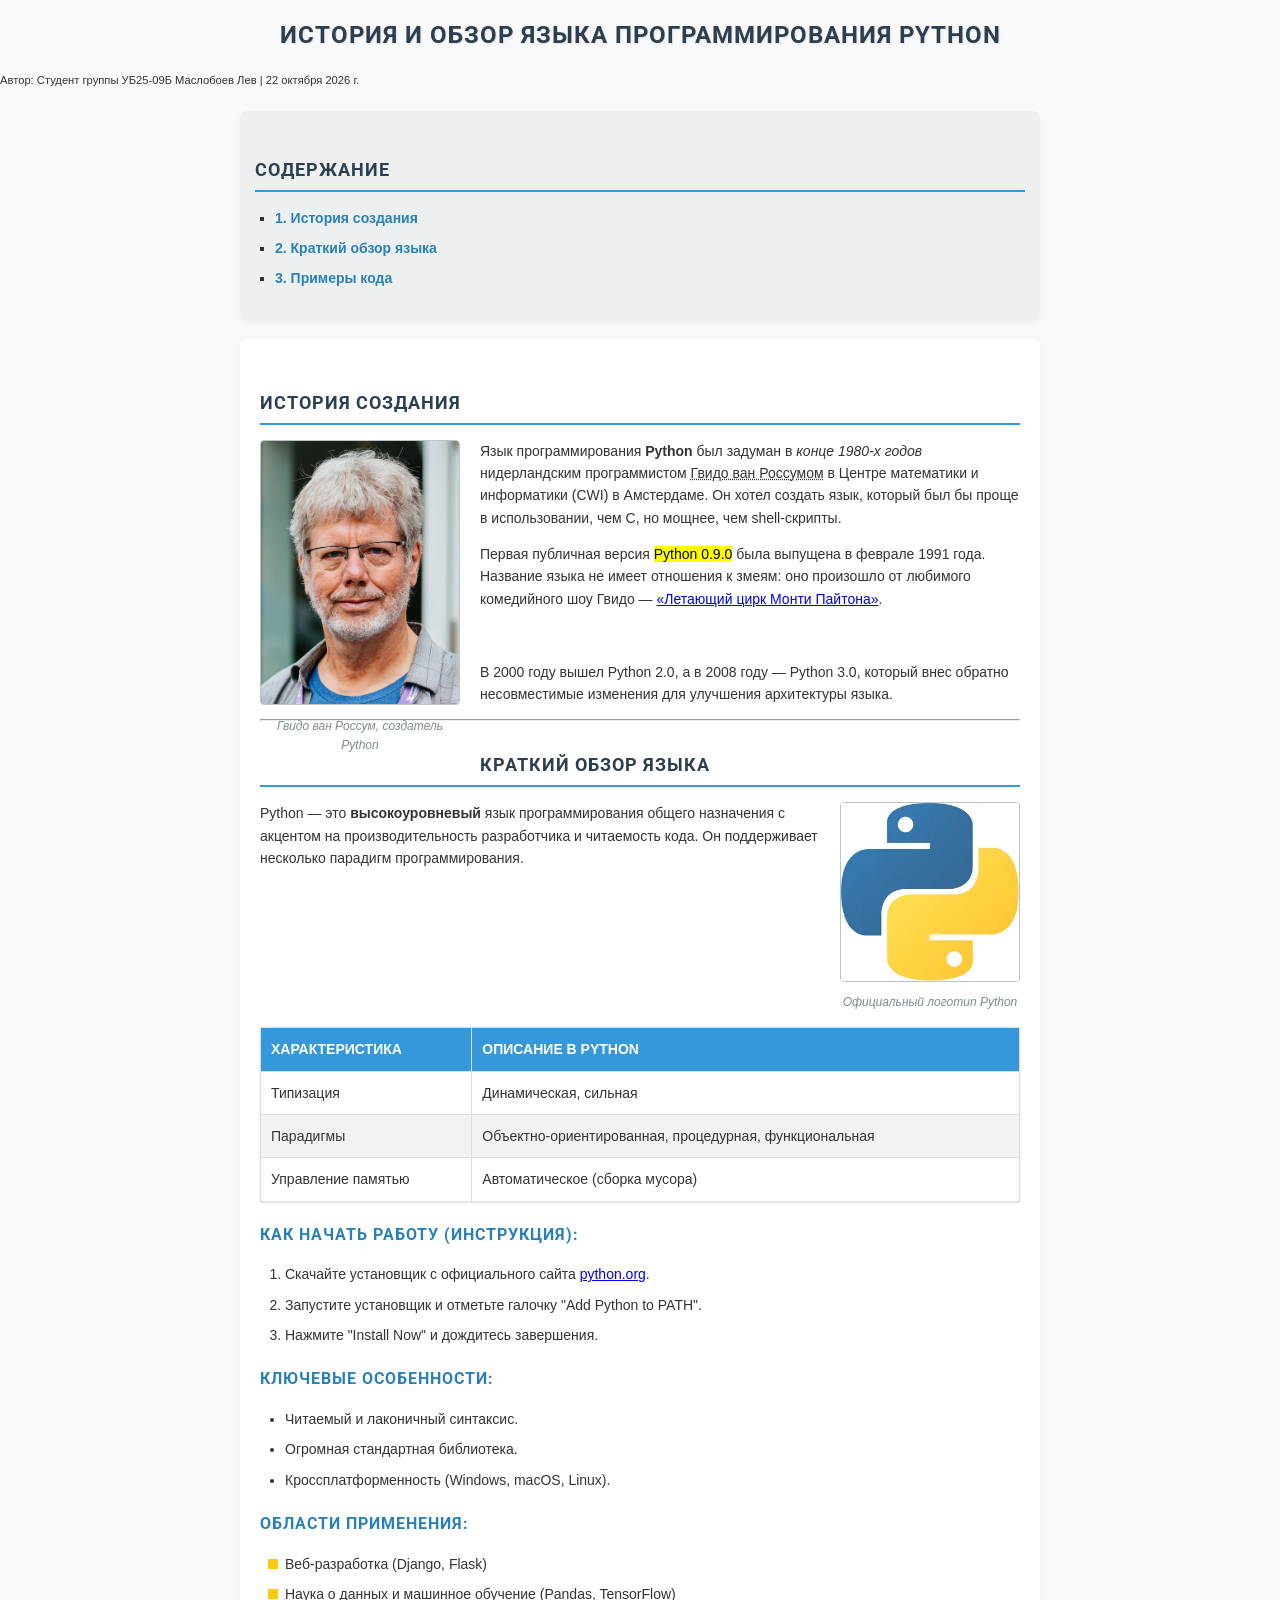
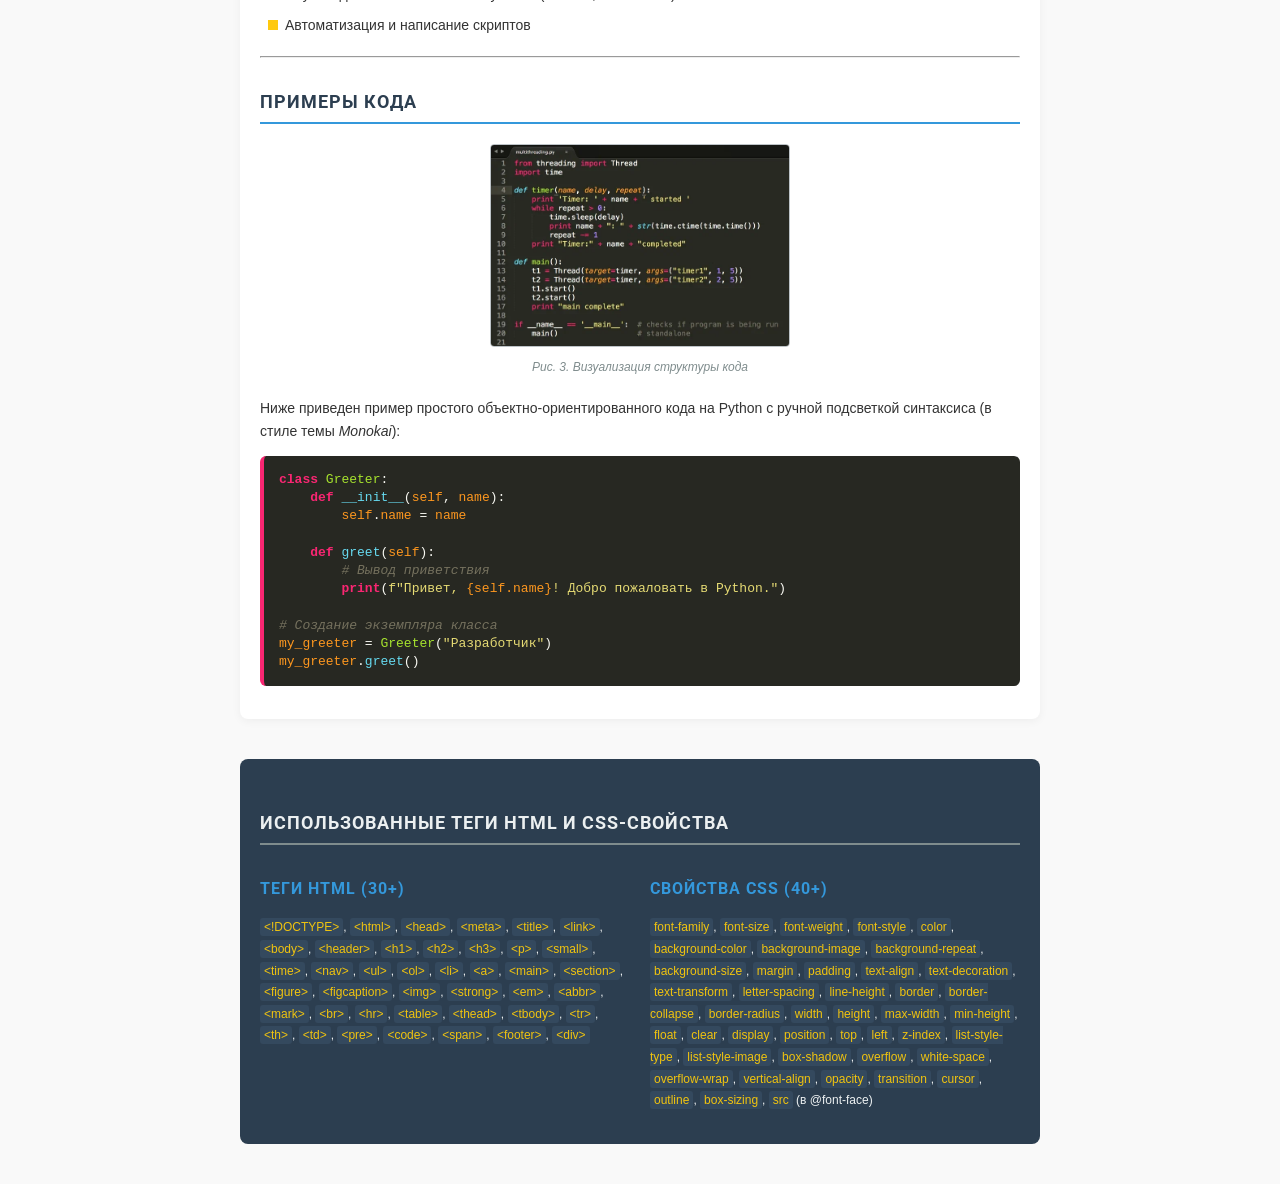
==== lab1/index.html @ 4e25ad97 "Переместил файлы в папку lab1" ====
<!DOCTYPE html>
<html lang="ru">
<head>
    <meta charset="UTF-8">
    <meta name="viewport" content="width=device-width, initial-scale=1.0">
    <meta name="description" content="История и обзор языка программирования Python">
    <title>История языка Python</title>
    <link rel="stylesheet" href="normalize.css">
    <link rel="stylesheet" href="style.css">
</head>
<body>

<header>
    <h1>История и обзор языка программирования Python</h1>
    <p><small>Автор: Студент группы УБ25-09Б Маслобоев Лев | <time datetime="2026-10-22">22 октября 2026 г.</time></small></p>
</header>

<nav>
    <h2>Содержание</h2>
    <ul>
        <li><a href="#history">1. История создания</a></li>
        <li><a href="#overview">2. Краткий обзор языка</a></li>
        <li><a href="#code-examples">3. Примеры кода</a></li>
    </ul>
</nav>

<main>
    <section id="history">
        <h2>История создания</h2>
        <figure class="float-left">
            <img src="images/guido.jpg" alt="Гвидо ван Россум" width="200">
            <figcaption>Гвидо ван Россум, создатель Python</figcaption>
        </figure>
        <p>Язык программирования <strong>Python</strong> был задуман в <em>конце 1980-х годов</em> нидерландским программистом <abbr title="Guido van Rossum">Гвидо ван Россумом</abbr> в Центре математики и информатики (CWI) в Амстердаме. Он хотел создать язык, который был бы проще в использовании, чем C, но мощнее, чем shell-скрипты.</p>
        <p>Первая публичная версия <mark>Python 0.9.0</mark> была выпущена в феврале <time>1991 года</time>. Название языка не имеет отношения к змеям: оно произошло от любимого комедийного шоу Гвидо — <a href="https://en.wikipedia.org/wiki/Monty_Python" target="_blank" rel="noopener">«Летающий цирк Монти Пайтона»</a>.</p>
        <br>
        <p>В 2000 году вышел Python 2.0, а в 2008 году — Python 3.0, который внес обратно несовместимые изменения для улучшения архитектуры языка.</p>
    </section>

    <hr>

    <section id="overview">
        <h2>Краткий обзор языка</h2>
        <figure class="float-right">
            <img src="images/python-logo.png" alt="Логотип Python" width="180">
            <figcaption>Официальный логотип Python</figcaption>
        </figure>
        <p>Python — это <strong>высокоуровневый</strong> язык программирования общего назначения с акцентом на производительность разработчика и читаемость кода. Он поддерживает несколько парадигм программирования.</p>
        
        <table>
            <thead>
                <tr>
                    <th>Характеристика</th>
                    <th>Описание в Python</th>
                </tr>
            </thead>
            <tbody>
                <tr>
                    <td>Типизация</td>
                    <td>Динамическая, сильная</td>
                </tr>
                <tr>
                    <td>Парадигмы</td>
                    <td>Объектно-ориентированная, процедурная, функциональная</td>
                </tr>
                <tr>
                    <td>Управление памятью</td>
                    <td>Автоматическое (сборка мусора)</td>
                </tr>
            </tbody>
        </table>

        <h3>Как начать работу (инструкция):</h3>
        <ol>
            <li>Скачайте установщик с официального сайта <a href="https://www.python.org/" target="_blank">python.org</a>.</li>
            <li>Запустите установщик и отметьте галочку "Add Python to PATH".</li>
            <li>Нажмите "Install Now" и дождитесь завершения.</li>
        </ol>

        <h3>Ключевые особенности:</h3>
        <ul class="standard-list">
            <li>Читаемый и лаконичный синтаксис.</li>
            <li>Огромная стандартная библиотека.</li>
            <li>Кроссплатформенность (Windows, macOS, Linux).</li>
        </ul>

        <h3>Области применения:</h3>
        <ul class="image-list">
            <li>Веб-разработка (Django, Flask)</li>
            <li>Наука о данных и машинное обучение (Pandas, TensorFlow)</li>
            <li>Автоматизация и написание скриптов</li>
        </ul>
    </section>

    <hr>

    <section id="code-examples">
        <h2>Примеры кода</h2>
        <figure class="center-block">
            <img src="images/code-bg.png" alt="Абстракция кода" width="300">
            <figcaption>Рис. 3. Визуализация структуры кода</figcaption>
        </figure>
        <p>Ниже приведен пример простого объектно-ориентированного кода на Python с ручной подсветкой синтаксиса (в стиле темы <em>Monokai</em>):</p>
        
        <pre><code><span class="keyword">class</span> <span class="class-name">Greeter</span>:
    <span class="keyword">def</span> <span class="function">__init__</span>(<span class="variable">self</span>, <span class="variable">name</span>):
        <span class="variable">self</span>.<span class="variable">name</span> = <span class="variable">name</span>

    <span class="keyword">def</span> <span class="function">greet</span>(<span class="variable">self</span>):
        <span class="comment"># Вывод приветствия</span>
        <span class="keyword">print</span>(<span class="string">f"Привет, </span><span class="variable">{self.name}</span><span class="string">! Добро пожаловать в Python."</span>)

<span class="comment"># Создание экземпляра класса</span>
<span class="variable">my_greeter</span> = <span class="class-name">Greeter</span>(<span class="string">"Разработчик"</span>)
<span class="variable">my_greeter</span>.<span class="function">greet</span>()</code></pre>
    </section>
</main>

<footer>
    <h2>Использованные теги HTML и CSS-свойства</h2>
    <div class="footer-columns">
        <div>
            <h3>Теги HTML (30+)</h3>
            <p><code>&lt;!DOCTYPE&gt;</code>, <code>&lt;html&gt;</code>, <code>&lt;head&gt;</code>, <code>&lt;meta&gt;</code>, <code>&lt;title&gt;</code>, <code>&lt;link&gt;</code>, <code>&lt;body&gt;</code>, <code>&lt;header&gt;</code>, <code>&lt;h1&gt;</code>, <code>&lt;h2&gt;</code>, <code>&lt;h3&gt;</code>, <code>&lt;p&gt;</code>, <code>&lt;small&gt;</code>, <code>&lt;time&gt;</code>, <code>&lt;nav&gt;</code>, <code>&lt;ul&gt;</code>, <code>&lt;ol&gt;</code>, <code>&lt;li&gt;</code>, <code>&lt;a&gt;</code>, <code>&lt;main&gt;</code>, <code>&lt;section&gt;</code>, <code>&lt;figure&gt;</code>, <code>&lt;figcaption&gt;</code>, <code>&lt;img&gt;</code>, <code>&lt;strong&gt;</code>, <code>&lt;em&gt;</code>, <code>&lt;abbr&gt;</code>, <code>&lt;mark&gt;</code>, <code>&lt;br&gt;</code>, <code>&lt;hr&gt;</code>, <code>&lt;table&gt;</code>, <code>&lt;thead&gt;</code>, <code>&lt;tbody&gt;</code>, <code>&lt;tr&gt;</code>, <code>&lt;th&gt;</code>, <code>&lt;td&gt;</code>, <code>&lt;pre&gt;</code>, <code>&lt;code&gt;</code>, <code>&lt;span&gt;</code>, <code>&lt;footer&gt;</code>, <code>&lt;div&gt;</code></p>
        </div>
        <div>
            <h3>Свойства CSS (40+)</h3>
            <p><code>font-family</code>, <code>font-size</code>, <code>font-weight</code>, <code>font-style</code>, <code>color</code>, <code>background-color</code>, <code>background-image</code>, <code>background-repeat</code>, <code>background-size</code>, <code>margin</code>, <code>padding</code>, <code>text-align</code>, <code>text-decoration</code>, <code>text-transform</code>, <code>letter-spacing</code>, <code>line-height</code>, <code>border</code>, <code>border-collapse</code>, <code>border-radius</code>, <code>width</code>, <code>height</code>, <code>max-width</code>, <code>min-height</code>, <code>float</code>, <code>clear</code>, <code>display</code>, <code>position</code>, <code>top</code>, <code>left</code>, <code>z-index</code>, <code>list-style-type</code>, <code>list-style-image</code>, <code>box-shadow</code>, <code>overflow</code>, <code>white-space</code>, <code>overflow-wrap</code>, <code>vertical-align</code>, <code>opacity</code>, <code>transition</code>, <code>cursor</code>, <code>outline</code>, <code>box-sizing</code>, <code>src</code> (в @font-face)</p>
        </div>
    </div>
</footer>

</body>
</html>
---- lab1/style.css ----
/* Подключение локального шрифта для заголовков */
@font-face {
    font-family: 'LocalHeadingFont';
    src: url('fonts/roboto-bold.woff2') format('woff2');
    font-weight: bold;
    font-style: normal;
}

/* Базовые настройки размера шрифта (критерий 6) */
body {
    font-size: 14px;
    font-family: 'Segoe UI', Tahoma, Geneva, Verdana, sans-serif;
    line-height: 1.6;
    color: #333333;
    background-color: #f9f9f9;
    margin: 0;
    padding: 0;
    box-sizing: border-box;
}

*, *::before, *::after {
    box-sizing: inherit;
}

/* Критерий 6 и 7: Заголовки с нестандартным локальным шрифтом */
h1, h2, h3 {
    font-family: 'LocalHeadingFont', 'Arial Black', sans-serif;
    color: #2c3e50;
    text-transform: uppercase;
    letter-spacing: 1px;
}

h1 {
    font-size: 24px;
    text-align: center;
    margin-bottom: 10px;
    text-shadow: 1px 1px 2px rgba(0,0,0,0.1);
}

h2 {
    font-size: 18px;
    border-bottom: 2px solid #3498db;
    padding-bottom: 5px;
    margin-top: 30px;
}

h3 {
    font-size: 16px;
    color: #2980b9;
}

/* Навигация и якорные ссылки (критерий 2 и 8) */
nav {
    background-color: #ecf0f1;
    padding: 15px;
    border-radius: 8px;
    margin: 20px auto;
    max-width: 800px;
    box-shadow: 0 4px 6px rgba(0,0,0,0.05);
}

nav ul {
    list-style-type: square;
    padding-left: 20px;
}

nav a {
    color: #2980b9;
    text-decoration: none;
    font-weight: bold;
    transition: color 0.3s ease, opacity 0.3s ease;
}

nav a:hover {
    color: #e74c3c;
    opacity: 0.8;
    text-decoration: underline;
}

/* Основной контент */
main {
    max-width: 800px;
    margin: 0 auto;
    padding: 20px;
    background-color: #ffffff;
    border-radius: 8px;
    box-shadow: 0 2px 10px rgba(0,0,0,0.05);
}

/* Критерий 3: Изображения с различным выравниванием и обтеканием */
.float-left {
    float: left;
    margin: 0 20px 15px 0;
    width: 200px;
}

.float-right {
    float: right;
    margin: 0 0 15px 20px;
    width: 180px;
}

.center-block {
    display: block;
    margin: 20px auto;
    text-align: center;
    clear: both;
}

figure {
    margin: 0;
}

figcaption {
    font-size: 12px;
    font-style: italic;
    color: #7f8c8d;
    text-align: center;
    margin-top: 5px;
}

img {
    max-width: 100%;
    height: auto;
    border-radius: 4px;
    border: 1px solid #bdc3c7;
}

/* Критерий 4: Таблица */
table {
    width: 100%;
    border-collapse: collapse;
    margin: 20px 0;
    font-size: 14px;
    box-shadow: 0 1px 3px rgba(0,0,0,0.1);
}

th, td {
    border: 1px solid #dddddd;
    padding: 10px;
    text-align: left;
}

th {
    background-color: #3498db;
    color: #ffffff;
    font-weight: bold;
    text-transform: uppercase;
}

tr:nth-child(even) {
    background-color: #f2f2f2;
}

tr:hover {
    background-color: #e8f4f8;
    transition: background-color 0.2s ease;
}

/* Критерий 5: Списки */
ol {
    list-style-type: decimal;
    padding-left: 25px;
    margin-bottom: 20px;
}

.standard-list {
    list-style-type: disc;
    padding-left: 25px;
    margin-bottom: 20px;
}

.image-list {
    list-style-image: url('images/marker.png');
    padding-left: 25px;
    margin-bottom: 20px;
}

li {
    margin-bottom: 8px;
}

/* Критерий 10: Подсветка кода (стиль Monokai) */
pre {
    background-color: #272822;
    color: #f8f8f2;
    padding: 15px;
    border-radius: 6px;
    overflow-x: auto;
    white-space: pre-wrap;
    overflow-wrap: break-word;
    font-family: 'Consolas', 'Monaco', monospace;
    font-size: 13px;
    line-height: 1.4;
    border-left: 4px solid #f92672;
}

code {
    font-family: inherit;
}

.keyword { color: #f92672; font-weight: bold; }
.class-name { color: #a6e22e; }
.function { color: #66d9ef; }
.variable { color: #fd971f; }
.string { color: #e6db74; }
.comment { color: #75715e; font-style: italic; }

/* Футер */
footer {
    max-width: 800px;
    margin: 40px auto;
    padding: 20px;
    background-color: #2c3e50;
    color: #ecf0f1;
    border-radius: 8px;
}

footer h2 {
    color: #ecf0f1;
    border-bottom-color: #7f8c8d;
}

footer h3 {
    color: #3498db;
    font-size: 16px;
}

.footer-columns {
    display: flex;
    flex-wrap: wrap;
    gap: 20px;
}

.footer-columns > div {
    flex: 1;
    min-width: 300px;
}

footer p {
    font-size: 12px;
    line-height: 1.8;
    word-wrap: break-word;
}

footer code {
    background-color: #34495e;
    padding: 2px 4px;
    border-radius: 3px;
    color: #f1c40f;
}

/* Очистка обтекания */
.clearfix::after {
    content: "";
    display: table;
    clear: both;
}
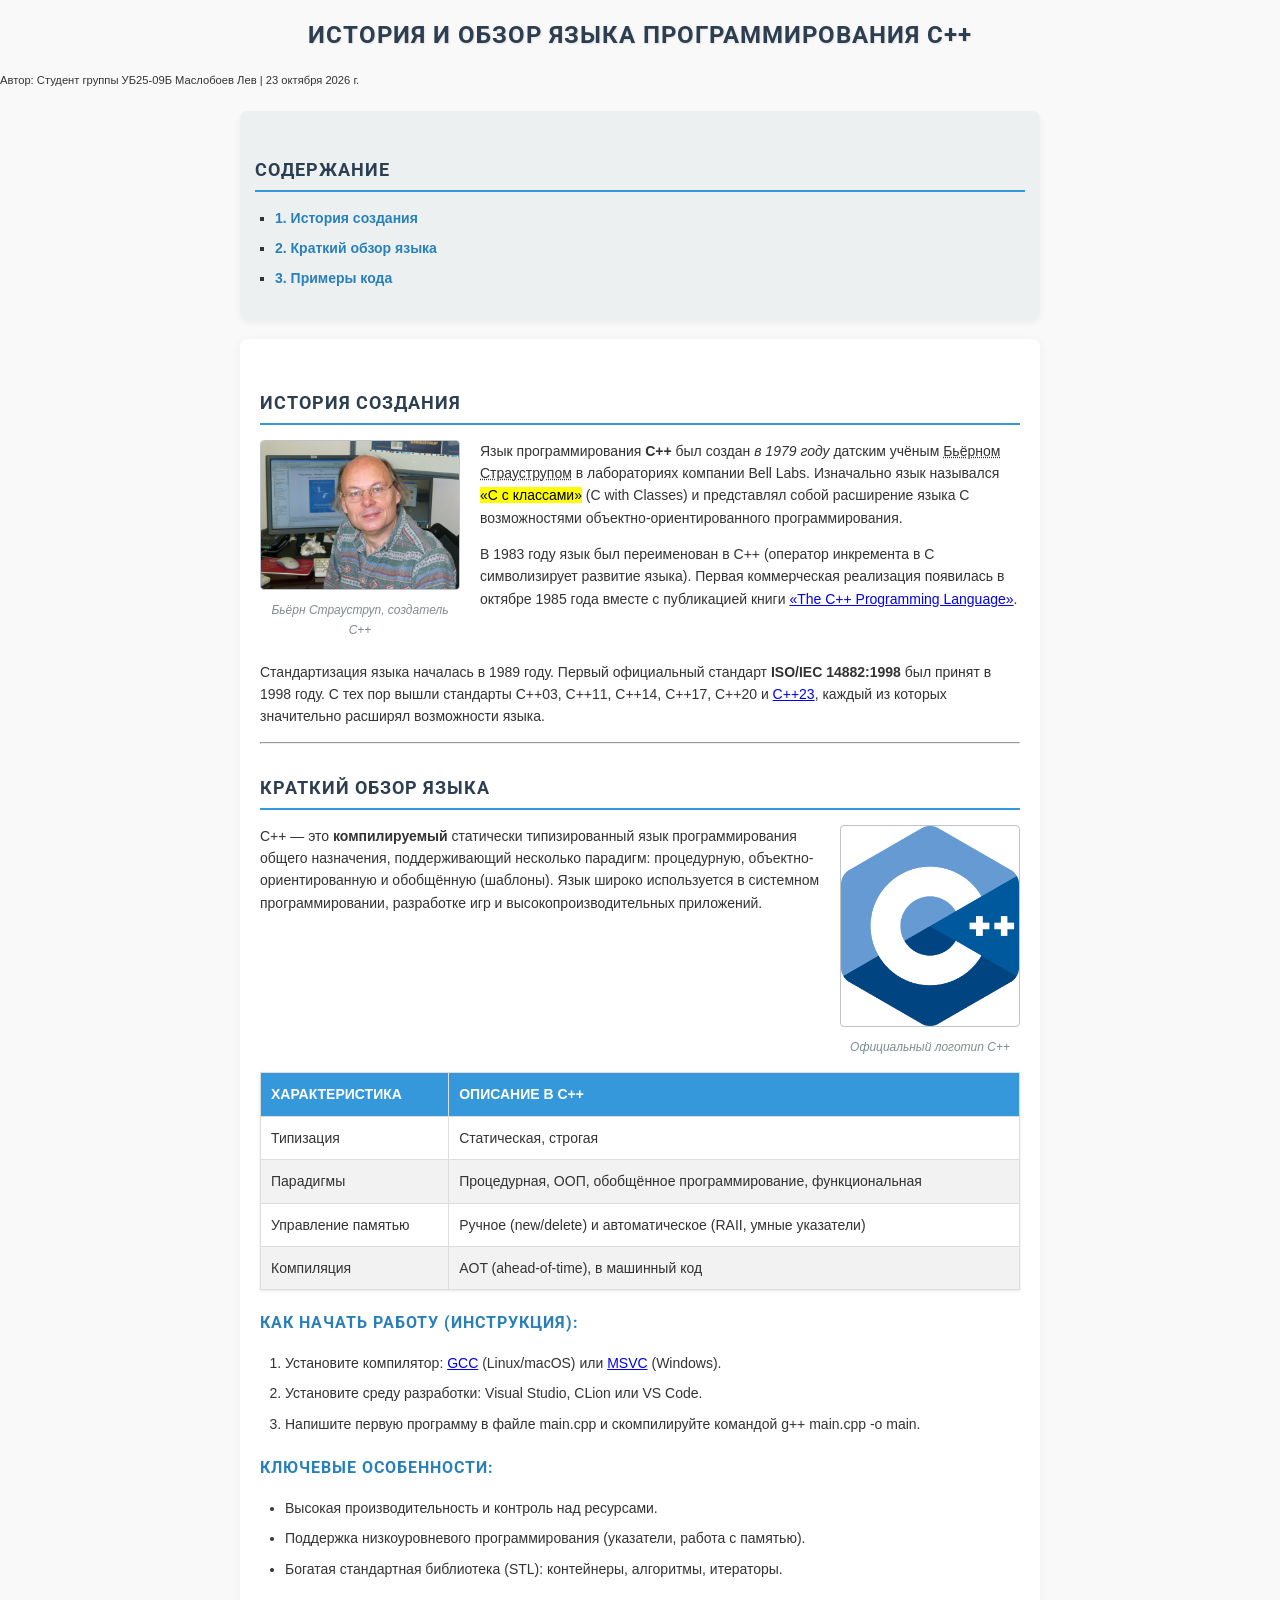
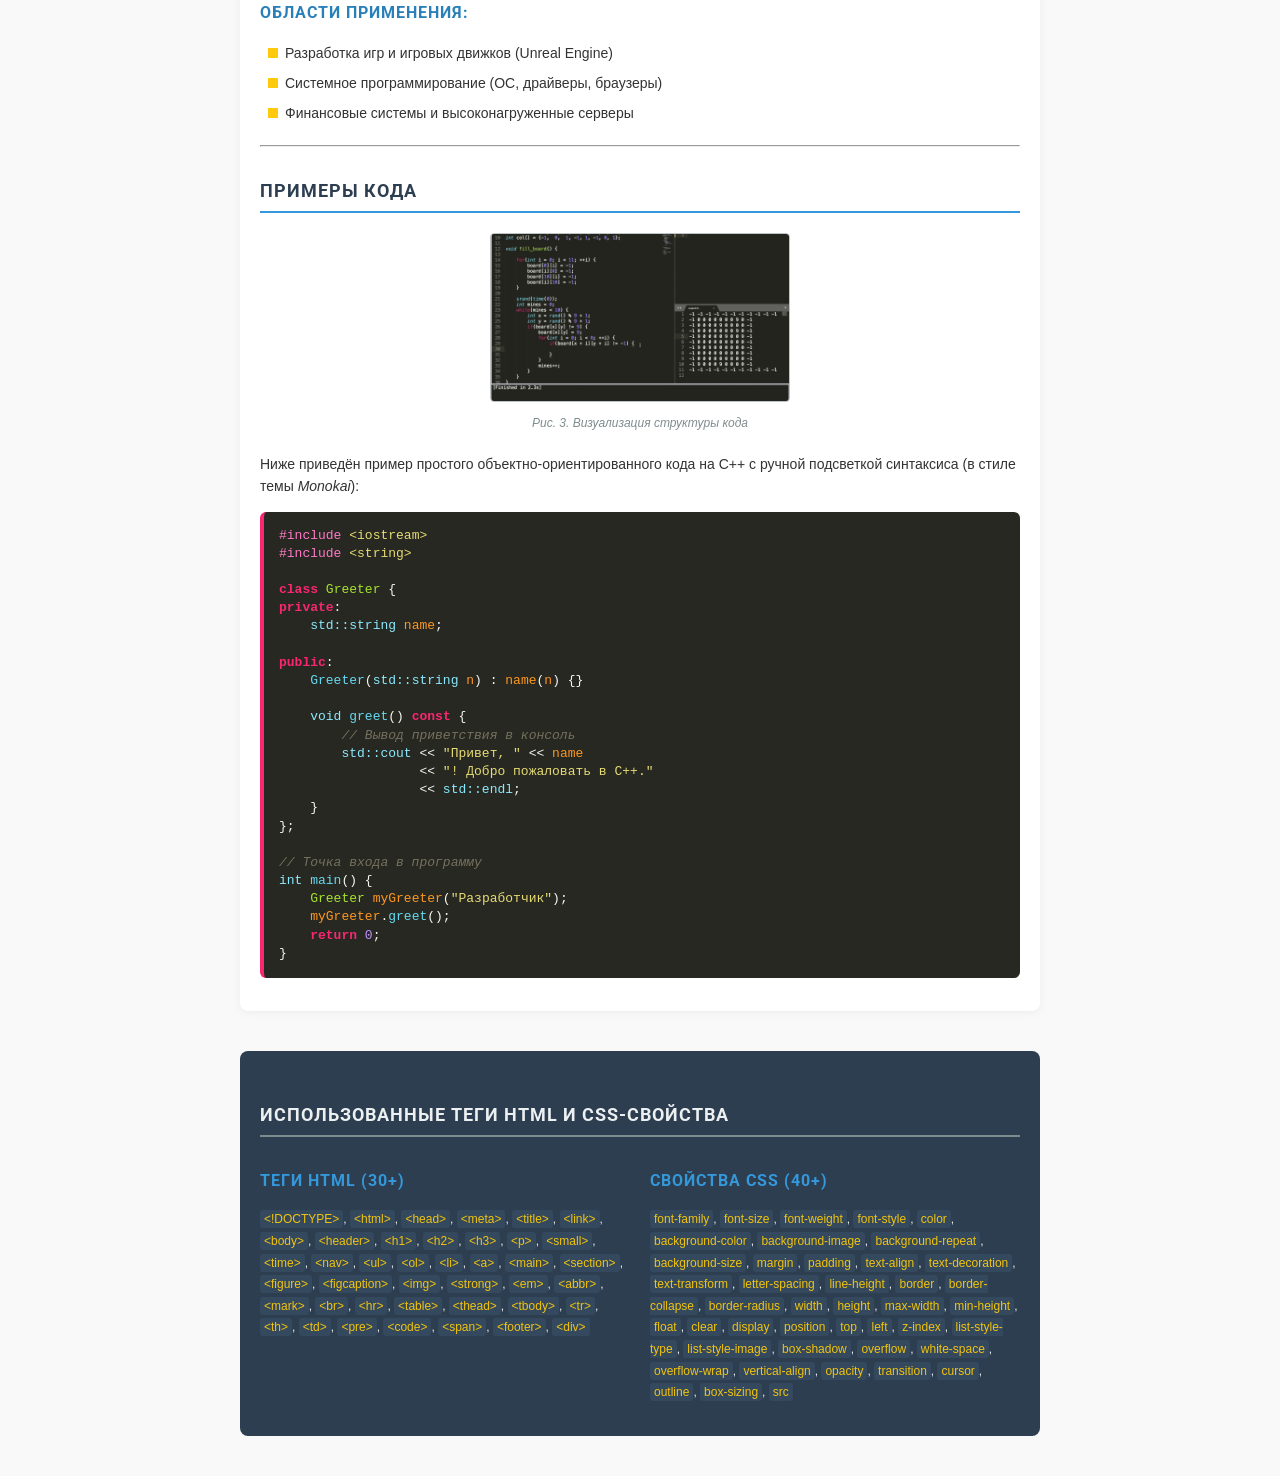
==== commit e2078f0f: "Заменил изображения для C++" ====
--- a/lab1/index.html
+++ b/lab1/index.html
@@ -3,16 +3,16 @@
 <head>
     <meta charset="UTF-8">
     <meta name="viewport" content="width=device-width, initial-scale=1.0">
-    <meta name="description" content="История и обзор языка программирования Python">
-    <title>История языка Python</title>
+    <meta name="description" content="История и обзор языка программирования C++">
+    <title>История языка C++</title>
     <link rel="stylesheet" href="normalize.css">
     <link rel="stylesheet" href="style.css">
 </head>
 <body>
 
 <header>
-    <h1>История и обзор языка программирования Python</h1>
-    <p><small>Автор: Студент группы УБ25-09Б Маслобоев Лев | <time datetime="2026-10-22">22 октября 2026 г.</time></small></p>
+    <h1>История и обзор языка программирования C++</h1>
+    <p><small>Автор: Студент группы УБ25-09Б Маслобоев Лев | <time datetime="2026-10-23">23 октября 2026 г.</time></small></p>
 </header>
 
 <nav>
@@ -28,13 +28,13 @@
     <section id="history">
         <h2>История создания</h2>
         <figure class="float-left">
-            <img src="images/guido.jpg" alt="Гвидо ван Россум" width="200">
-            <figcaption>Гвидо ван Россум, создатель Python</figcaption>
+            <img src="images/guido.png" alt="Бьёрн Страуструп" width="200">
+            <figcaption>Бьёрн Страуструп, создатель C++</figcaption>
         </figure>
-        <p>Язык программирования <strong>Python</strong> был задуман в <em>конце 1980-х годов</em> нидерландским программистом <abbr title="Guido van Rossum">Гвидо ван Россумом</abbr> в Центре математики и информатики (CWI) в Амстердаме. Он хотел создать язык, который был бы проще в использовании, чем C, но мощнее, чем shell-скрипты.</p>
-        <p>Первая публичная версия <mark>Python 0.9.0</mark> была выпущена в феврале <time>1991 года</time>. Название языка не имеет отношения к змеям: оно произошло от любимого комедийного шоу Гвидо — <a href="https://en.wikipedia.org/wiki/Monty_Python" target="_blank" rel="noopener">«Летающий цирк Монти Пайтона»</a>.</p>
+        <p>Язык программирования <strong>C++</strong> был создан <em>в 1979 году</em> датским учёным <abbr title="Bjarne Stroustrup">Бьёрном Страуструпом</abbr> в лабораториях компании Bell Labs. Изначально язык назывался <mark>«C с классами»</mark> (C with Classes) и представлял собой расширение языка C возможностями объектно-ориентированного программирования.</p>
+        <p>В <time>1983 году</time> язык был переименован в C++ (оператор инкремента в C символизирует развитие языка). Первая коммерческая реализация появилась в <time datetime="1985-10-14">октябре 1985 года</time> вместе с публикацией книги <a href="https://en.wikipedia.org/wiki/The_C%2B%2B_Programming_Language" target="_blank" rel="noopener">«The C++ Programming Language»</a>.</p>
         <br>
-        <p>В 2000 году вышел Python 2.0, а в 2008 году — Python 3.0, который внес обратно несовместимые изменения для улучшения архитектуры языка.</p>
+        <p>Стандартизация языка началась в 1989 году. Первый официальный стандарт <strong>ISO/IEC 14882:1998</strong> был принят в 1998 году. С тех пор вышли стандарты C++03, C++11, C++14, C++17, C++20 и <a href="https://isocpp.org/std/the-standard" target="_blank" rel="noopener">C++23</a>, каждый из которых значительно расширял возможности языка.</p>
     </section>
 
     <hr>
@@ -42,53 +42,57 @@
     <section id="overview">
         <h2>Краткий обзор языка</h2>
         <figure class="float-right">
-            <img src="images/python-logo.png" alt="Логотип Python" width="180">
-            <figcaption>Официальный логотип Python</figcaption>
+            <img src="images/python-logo.png" alt="Логотип C++" width="180">
+            <figcaption>Официальный логотип C++</figcaption>
         </figure>
-        <p>Python — это <strong>высокоуровневый</strong> язык программирования общего назначения с акцентом на производительность разработчика и читаемость кода. Он поддерживает несколько парадигм программирования.</p>
+        <p>C++ — это <strong>компилируемый</strong> статически типизированный язык программирования общего назначения, поддерживающий несколько парадигм: процедурную, объектно-ориентированную и обобщённую (шаблоны). Язык широко используется в системном программировании, разработке игр и высокопроизводительных приложений.</p>
         
         <table>
             <thead>
                 <tr>
                     <th>Характеристика</th>
-                    <th>Описание в Python</th>
+                    <th>Описание в C++</th>
                 </tr>
             </thead>
             <tbody>
                 <tr>
                     <td>Типизация</td>
-                    <td>Динамическая, сильная</td>
+                    <td>Статическая, строгая</td>
                 </tr>
                 <tr>
                     <td>Парадигмы</td>
-                    <td>Объектно-ориентированная, процедурная, функциональная</td>
+                    <td>Процедурная, ООП, обобщённое программирование, функциональная</td>
                 </tr>
                 <tr>
                     <td>Управление памятью</td>
-                    <td>Автоматическое (сборка мусора)</td>
+                    <td>Ручное (new/delete) и автоматическое (RAII, умные указатели)</td>
+                </tr>
+                <tr>
+                    <td>Компиляция</td>
+                    <td>AOT (ahead-of-time), в машинный код</td>
                 </tr>
             </tbody>
         </table>
 
         <h3>Как начать работу (инструкция):</h3>
         <ol>
-            <li>Скачайте установщик с официального сайта <a href="https://www.python.org/" target="_blank">python.org</a>.</li>
-            <li>Запустите установщик и отметьте галочку "Add Python to PATH".</li>
-            <li>Нажмите "Install Now" и дождитесь завершения.</li>
+            <li>Установите компилятор: <a href="https://gcc.gnu.org/" target="_blank">GCC</a> (Linux/macOS) или <a href="https://visualstudio.microsoft.com/" target="_blank">MSVC</a> (Windows).</li>
+            <li>Установите среду разработки: Visual Studio, CLion или VS Code.</li>
+            <li>Напишите первую программу в файле <code>main.cpp</code> и скомпилируйте командой <code>g++ main.cpp -o main</code>.</li>
         </ol>
 
         <h3>Ключевые особенности:</h3>
         <ul class="standard-list">
-            <li>Читаемый и лаконичный синтаксис.</li>
-            <li>Огромная стандартная библиотека.</li>
-            <li>Кроссплатформенность (Windows, macOS, Linux).</li>
+            <li>Высокая производительность и контроль над ресурсами.</li>
+            <li>Поддержка низкоуровневого программирования (указатели, работа с памятью).</li>
+            <li>Богатая стандартная библиотека (STL): контейнеры, алгоритмы, итераторы.</li>
         </ul>
 
         <h3>Области применения:</h3>
         <ul class="image-list">
-            <li>Веб-разработка (Django, Flask)</li>
-            <li>Наука о данных и машинное обучение (Pandas, TensorFlow)</li>
-            <li>Автоматизация и написание скриптов</li>
+            <li>Разработка игр и игровых движков (Unreal Engine)</li>
+            <li>Системное программирование (ОС, драйверы, браузеры)</li>
+            <li>Финансовые системы и высоконагруженные серверы</li>
         </ul>
     </section>
 
@@ -100,19 +104,32 @@
             <img src="images/code-bg.png" alt="Абстракция кода" width="300">
             <figcaption>Рис. 3. Визуализация структуры кода</figcaption>
         </figure>
-        <p>Ниже приведен пример простого объектно-ориентированного кода на Python с ручной подсветкой синтаксиса (в стиле темы <em>Monokai</em>):</p>
+        <p>Ниже приведён пример простого объектно-ориентированного кода на C++ с ручной подсветкой синтаксиса (в стиле темы <em>Monokai</em>):</p>
         
-        <pre><code><span class="keyword">class</span> <span class="class-name">Greeter</span>:
-    <span class="keyword">def</span> <span class="function">__init__</span>(<span class="variable">self</span>, <span class="variable">name</span>):
-        <span class="variable">self</span>.<span class="variable">name</span> = <span class="variable">name</span>
+        <pre><code><span class="preprocessor">#include</span> <span class="string">&lt;iostream&gt;</span>
+<span class="preprocessor">#include</span> <span class="string">&lt;string&gt;</span>
 
-    <span class="keyword">def</span> <span class="function">greet</span>(<span class="variable">self</span>):
-        <span class="comment"># Вывод приветствия</span>
-        <span class="keyword">print</span>(<span class="string">f"Привет, </span><span class="variable">{self.name}</span><span class="string">! Добро пожаловать в Python."</span>)
+<span class="keyword">class</span> <span class="class-name">Greeter</span> {
+<span class="keyword">private</span>:
+    <span class="type">std::string</span> <span class="variable">name</span>;
 
-<span class="comment"># Создание экземпляра класса</span>
-<span class="variable">my_greeter</span> = <span class="class-name">Greeter</span>(<span class="string">"Разработчик"</span>)
-<span class="variable">my_greeter</span>.<span class="function">greet</span>()</code></pre>
+<span class="keyword">public</span>:
+    <span class="function">Greeter</span>(<span class="type">std::string</span> <span class="variable">n</span>) : <span class="variable">name</span>(<span class="variable">n</span>) {}
+
+    <span class="type">void</span> <span class="function">greet</span>() <span class="keyword">const</span> {
+        <span class="comment">// Вывод приветствия в консоль</span>
+        <span class="type">std::cout</span> &lt;&lt; <span class="string">"Привет, "</span> &lt;&lt; <span class="variable">name</span> 
+                  &lt;&lt; <span class="string">"! Добро пожаловать в C++."</span> 
+                  &lt;&lt; <span class="type">std::endl</span>;
+    }
+};
+
+<span class="comment">// Точка входа в программу</span>
+<span class="type">int</span> <span class="function">main</span>() {
+    <span class="class-name">Greeter</span> <span class="variable">myGreeter</span>(<span class="string">"Разработчик"</span>);
+    <span class="variable">myGreeter</span>.<span class="function">greet</span>();
+    <span class="keyword">return</span> <span class="number">0</span>;
+}</code></pre>
     </section>
 </main>
 
@@ -125,7 +142,7 @@
         </div>
         <div>
             <h3>Свойства CSS (40+)</h3>
-            <p><code>font-family</code>, <code>font-size</code>, <code>font-weight</code>, <code>font-style</code>, <code>color</code>, <code>background-color</code>, <code>background-image</code>, <code>background-repeat</code>, <code>background-size</code>, <code>margin</code>, <code>padding</code>, <code>text-align</code>, <code>text-decoration</code>, <code>text-transform</code>, <code>letter-spacing</code>, <code>line-height</code>, <code>border</code>, <code>border-collapse</code>, <code>border-radius</code>, <code>width</code>, <code>height</code>, <code>max-width</code>, <code>min-height</code>, <code>float</code>, <code>clear</code>, <code>display</code>, <code>position</code>, <code>top</code>, <code>left</code>, <code>z-index</code>, <code>list-style-type</code>, <code>list-style-image</code>, <code>box-shadow</code>, <code>overflow</code>, <code>white-space</code>, <code>overflow-wrap</code>, <code>vertical-align</code>, <code>opacity</code>, <code>transition</code>, <code>cursor</code>, <code>outline</code>, <code>box-sizing</code>, <code>src</code> (в @font-face)</p>
+            <p><code>font-family</code>, <code>font-size</code>, <code>font-weight</code>, <code>font-style</code>, <code>color</code>, <code>background-color</code>, <code>background-image</code>, <code>background-repeat</code>, <code>background-size</code>, <code>margin</code>, <code>padding</code>, <code>text-align</code>, <code>text-decoration</code>, <code>text-transform</code>, <code>letter-spacing</code>, <code>line-height</code>, <code>border</code>, <code>border-collapse</code>, <code>border-radius</code>, <code>width</code>, <code>height</code>, <code>max-width</code>, <code>min-height</code>, <code>float</code>, <code>clear</code>, <code>display</code>, <code>position</code>, <code>top</code>, <code>left</code>, <code>z-index</code>, <code>list-style-type</code>, <code>list-style-image</code>, <code>box-shadow</code>, <code>overflow</code>, <code>white-space</code>, <code>overflow-wrap</code>, <code>vertical-align</code>, <code>opacity</code>, <code>transition</code>, <code>cursor</code>, <code>outline</code>, <code>box-sizing</code>, <code>src</code></p>
         </div>
     </div>
 </footer>
--- a/lab1/style.css
+++ b/lab1/style.css
@@ -1,4 +1,3 @@
-/* Подключение локального шрифта для заголовков */
 @font-face {
     font-family: 'LocalHeadingFont';
     src: url('fonts/roboto-bold.woff2') format('woff2');
@@ -6,7 +5,6 @@
     font-style: normal;
 }
 
-/* Базовые настройки размера шрифта (критерий 6) */
 body {
     font-size: 14px;
     font-family: 'Segoe UI', Tahoma, Geneva, Verdana, sans-serif;
@@ -22,7 +20,6 @@
     box-sizing: inherit;
 }
 
-/* Критерий 6 и 7: Заголовки с нестандартным локальным шрифтом */
 h1, h2, h3 {
     font-family: 'LocalHeadingFont', 'Arial Black', sans-serif;
     color: #2c3e50;
@@ -49,7 +46,6 @@
     color: #2980b9;
 }
 
-/* Навигация и якорные ссылки (критерий 2 и 8) */
 nav {
     background-color: #ecf0f1;
     padding: 15px;
@@ -77,7 +73,6 @@
     text-decoration: underline;
 }
 
-/* Основной контент */
 main {
     max-width: 800px;
     margin: 0 auto;
@@ -87,7 +82,6 @@
     box-shadow: 0 2px 10px rgba(0,0,0,0.05);
 }
 
-/* Критерий 3: Изображения с различным выравниванием и обтеканием */
 .float-left {
     float: left;
     margin: 0 20px 15px 0;
@@ -126,7 +120,6 @@
     border: 1px solid #bdc3c7;
 }
 
-/* Критерий 4: Таблица */
 table {
     width: 100%;
     border-collapse: collapse;
@@ -157,7 +150,6 @@
     transition: background-color 0.2s ease;
 }
 
-/* Критерий 5: Списки */
 ol {
     list-style-type: decimal;
     padding-left: 25px;
@@ -180,7 +172,6 @@
     margin-bottom: 8px;
 }
 
-/* Критерий 10: Подсветка кода (стиль Monokai) */
 pre {
     background-color: #272822;
     color: #f8f8f2;
@@ -205,8 +196,10 @@
 .variable { color: #fd971f; }
 .string { color: #e6db74; }
 .comment { color: #75715e; font-style: italic; }
-
-/* Футер */
+.preprocessor { color: #ff79c6; }
+.type { color: #8be9fd; }
+.number { color: #bd93f9; }
+
 footer {
     max-width: 800px;
     margin: 40px auto;
@@ -250,7 +243,6 @@
     color: #f1c40f;
 }
 
-/* Очистка обтекания */
 .clearfix::after {
     content: "";
     display: table;
